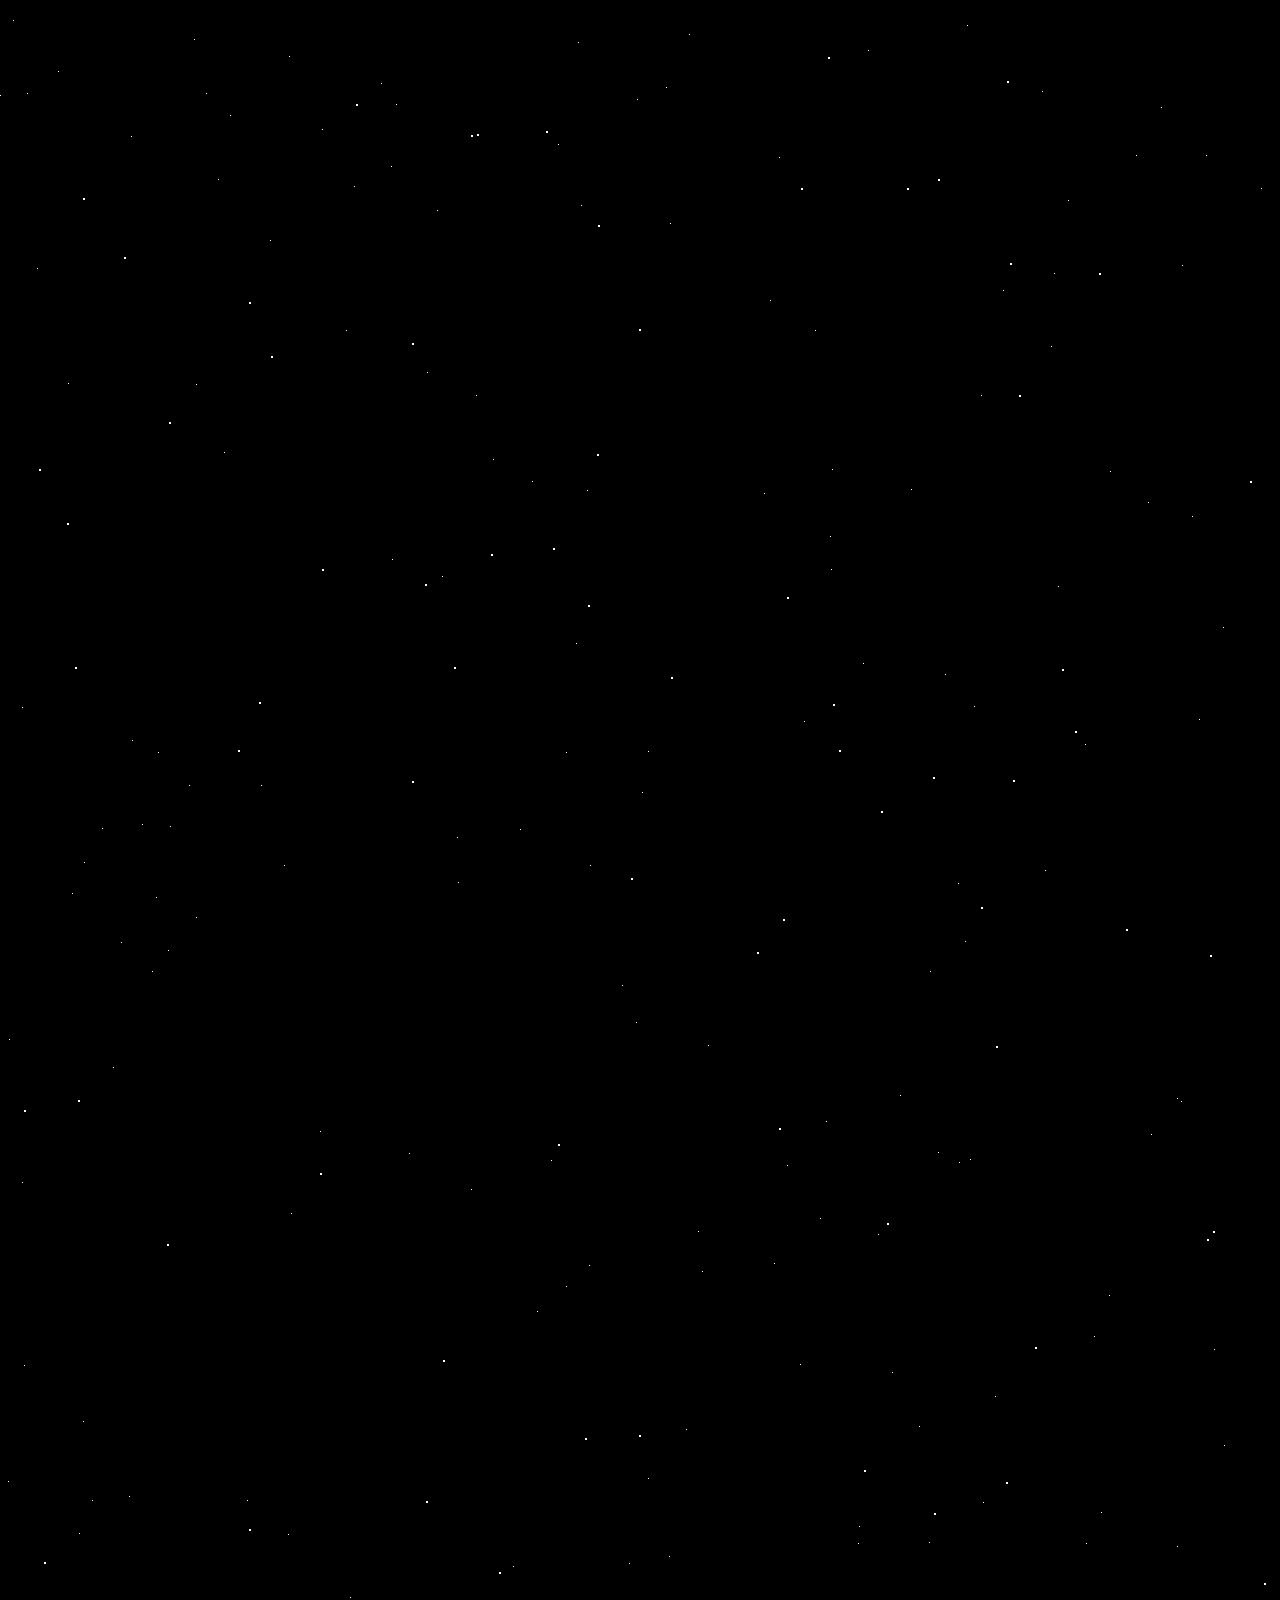
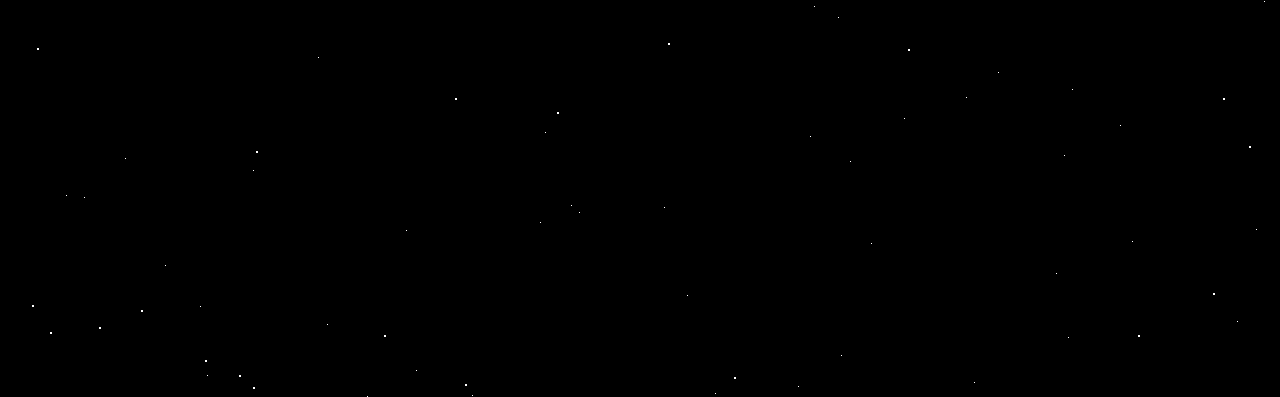
==== index.html @ 82526083 "Initial upload" ====
<!DOCTYPE html>

<html lang="en">

  <head>
    <meta charset="utf-8">
    <meta http-equiv="refresh" content="180">
    <title>Star Wars 1977 Intro</title>
    <link rel="stylesheet" href="./styles/index.css" type="text/css" />
    <link rel="stylesheet" href="./font/STARWARS/stylesheet.css" type="text/css" />
    <link href="https://fonts.googleapis.com/css?family=Russo+One" rel="stylesheet">
    <link href="https://fonts.googleapis.com/css?family=Karla" rel="stylesheet">
  </head>

  <body>
    <audio preload="auto" autoplay>
      <source src="./media/Star.Wars.Intro.mp3" type="audio/mp3" />
    </audio>
    <div id="intro">
      <p class="intro"> A long time ago in a galaxy far,<br />far away. . . .</p>
    </div>
    <div id="scene">
      <div id="crawl">
        <h4 id="episode"></h4>
        <h3 id="title"></h3>
        <p id="contentA"></p>
        <p id="contentB"></p>
        <p id="contentC"></p>
      </div>
    </div>

    <!-- SVG code -->
    <svg width="634px" height="273px" viewbox="0 0 634 273">
      <title>StarWarsLogo</title>
      <desc>Created with Sketch.</desc>
      <defs></defs>
      <g id="Page-1" stroke="none" stroke-width="1" fill="none" fill-rule="evenodd">
        <g id="Desktop" fill="#FFE81F" fill-rule="nonzero">
          <g id="logo" transform="translate(-1.000000, 0.000000)">
            <path d="M119.718,148.207 L128.388,173.668 C133.079,187.436 137.267,198.447 137.813,198.447 C137.822,198.447 137.83,198.443 137.837,198.437 C138.437,197.907 155.407,148.626 155.407,148.626 L188.297,148.626 L148.617,264.245 L125.757,264.245 C125.757,264.245 101.357,193.774 101.457,193.506 L75.987,263.357 L53.357,263.357 L14.177,148.206 L46.907,148.228 C46.907,148.228 64.836,199.049 65.075,199.049 C65.076,199.049 65.076,199.048 65.077,199.047 L82.967,148.206 L119.718,148.206 L119.718,148.207 Z M3.003,140.2 L6.604,150.784 L45.784,265.933 L47.629,271.357 L53.358,271.357 L75.988,271.357 L81.586,271.357 L83.504,266.097 L101.189,217.597 C102.713,222.031 104.36,226.81 106.007,231.585 C112.096,249.24 118.198,266.862 118.198,266.862 L120.062,272.245 L125.758,272.245 L148.618,272.245 L154.33,272.245 L156.184,266.842 L195.864,151.224 L199.501,140.626 L188.297,140.626 L155.407,140.626 L149.701,140.626 L147.843,146.022 C144.869,154.657 140.922,166.053 137.547,175.698 C137.038,174.235 136.508,172.697 135.96,171.087 L127.291,145.627 L125.445,140.206 L119.718,140.206 L82.968,140.206 L77.302,140.206 L75.421,145.551 L64.968,175.257 C61.515,165.551 57.512,154.24 54.452,145.566 L52.57,140.232 L46.913,140.228 L14.183,140.207 L3.003,140.2 Z"
              id="Shape1"></path>
            <path d="M626.258,147.758 L626.183,178.063 C626.183,178.063 593.54,177.954 576.944,177.954 C571.423,177.954 567.678,177.967 567.5,177.999 C564.64,178.52 562.819,184.601 563.63,187.27 C564.029,188.62 567.021,193.03 570.26,197.08 C573.489,201.131 578.8,207.761 582.04,211.809 C590.359,222.19 591.5,224.239 592.269,230.2 C593.519,239.881 588.94,250.36 580.44,257.27 C571.922,264.2 572.295,264.249 509.057,264.249 C508.141,264.249 507.222,264.249 506.28,264.249 C467.82,264.239 447.48,263.92 444.519,263.26 C439.259,262.07 430.879,255.23 408.729,233.98 C400.762,226.344 393.42,219.658 393.043,219.656 C393.033,219.656 393.028,219.662 393.028,219.672 L392.767,264.251 L356.868,264.092 L356.647,149.112 L401.918,149.112 L436.708,149.112 C460.838,149.983 477.168,174.022 473.918,189.352 C473.178,192.831 471.298,197.873 469.737,200.552 C466.527,206.052 458.357,213.112 451.726,216.143 C449.277,217.251 447.277,218.541 447.277,219.001 C447.277,220.711 455.338,228.65 458.357,229.911 C460.936,230.99 468.447,231.23 501.567,231.23 C505.449,231.23 508.975,231.232 512.175,231.232 C545.468,231.232 543.793,230.992 546.365,225.491 C548.166,221.661 546.796,219.371 534.126,205.101 C518.075,189.13 519.756,181.48 519.646,175.83 C519.417,169.06 524.748,147.761 552.458,147.761 L626.258,147.758 Z M411.188,200.878 C426.558,200.878 429.678,200.639 432.949,199.218 C443.989,194.418 444.579,180.239 433.989,173.947 C431.67,172.566 428.689,172.338 412.029,172.247 L392.75,172.146 C392.909,172.296 392.689,199.716 392.689,199.716 C392.689,199.716 397.518,200.878 411.188,200.878 Z M634.277,139.758 L626.256,139.758 L552.456,139.758 C536.424,139.758 526.941,146.086 521.81,151.395 C513.463,160.028 511.497,170.899 511.648,176.024 C511.656,176.451 511.651,176.889 511.646,177.346 C511.573,185.675 512.8,195.104 528.305,210.592 C531.37,214.044 536.498,219.831 538.436,222.707 C534.198,223.228 523.456,223.228 512.174,223.228 L507.382,223.228 L501.566,223.226 C481.662,223.226 464.878,223.169 461.438,222.49 C460.957,222.176 460.282,221.636 459.54,220.992 C466.417,216.757 473.37,210.193 476.644,204.58 C478.631,201.167 480.822,195.337 481.742,191.012 C483.782,181.387 480.417,169.776 472.741,159.944 C463.785,148.473 450.756,141.61 436.995,141.114 L436.85,141.108 L436.705,141.108 L401.915,141.108 L356.644,141.108 L348.628,141.108 L348.644,149.125 L348.865,264.104 L348.881,272.053 L356.83,272.088 L392.729,272.247 L400.717,272.282 L400.764,264.294 L400.919,237.588 C401.652,238.284 402.41,239.007 403.188,239.753 C427.415,262.993 435.547,269.432 442.75,271.061 C444.729,271.502 448.003,272.233 506.273,272.249 L509.052,272.249 C540.598,272.249 556.432,272.249 565.851,271.339 C576.64,270.296 580.11,267.849 585.312,263.614 L585.485,263.473 C596.17,254.786 601.808,241.643 600.2,229.173 C599.152,221.063 597.006,217.694 588.278,206.805 L585.684,203.565 C582.644,199.766 578.971,195.178 576.509,192.09 C574.523,189.606 572.963,187.401 572.022,185.957 C573.258,185.954 574.863,185.952 576.94,185.952 C593.335,185.952 625.827,186.06 626.153,186.062 L634.161,186.088 L634.181,178.08 L634.256,147.774 L634.277,139.758 Z M400.739,192.586 C400.752,190.565 400.764,188.299 400.777,186.029 C400.787,184.029 400.796,182.025 400.799,180.189 L411.986,180.247 C418.415,180.282 428.089,180.335 429.975,180.87 C432.382,182.331 433.725,184.59 433.579,186.93 C433.499,188.194 432.897,190.518 429.758,191.881 C428.008,192.641 425.218,192.878 411.188,192.878 C406.738,192.878 403.305,192.749 400.739,192.586 Z"
              id="Shape2"></path>
            <path d="M283.908,147.287 L324.198,263.207 L291.368,263.357 L285.918,245.947 L227.218,245.476 L222.038,262.907 L189.538,262.566 L229.318,147.337 L283.908,147.287 Z M257.507,164.283 C257.424,164.616 252.363,178.502 247.285,192.387 C242.165,206.387 237.028,220.387 236.957,220.496 C236.957,220.497 236.956,220.497 236.957,220.497 C236.957,220.497 236.957,220.497 236.957,220.496 C237.093,220.456 255.273,220.416 266.925,220.416 C272.378,220.416 276.4,220.425 276.475,220.445 C276.476,220.449 276.476,220.45 276.476,220.45 C276.476,220.45 276.476,220.449 276.476,220.447 C276.476,220.447 276.476,220.447 276.475,220.445 C276.271,219.916 257.566,164.959 257.507,164.283 C257.508,164.279 257.508,164.277 257.508,164.277 C257.507,164.277 257.507,164.279 257.507,164.283 Z M289.595,139.282 L283.902,139.287 L229.312,139.338 L223.616,139.343 L221.757,144.729 L181.977,259.958 L178.354,270.452 L189.456,270.567 L221.956,270.908 L227.989,270.971 L229.708,265.189 L233.174,253.527 L280.028,253.902 L283.736,265.75 L285.501,271.388 L291.408,271.362 L324.237,271.212 L335.432,271.16 L331.756,260.586 L291.466,144.666 L289.595,139.282 Z M248.472,212.424 C249.987,208.295 252.028,202.714 254.799,195.135 C255.668,192.759 256.463,190.584 257.192,188.59 C257.855,190.546 258.577,192.674 259.361,194.988 C260.007,196.894 262.846,205.258 265.281,212.416 C258.041,212.416 252.591,212.417 248.472,212.424 Z"
              id="Shape3"></path>
            <path d="M297.488,8.928 L297.488,37.528 L240.208,37.528 L240.208,124.998 L206.058,124.998 L206.058,37.458 L139.198,37.648 C131.138,37.648 130.058,44.068 130.058,46.528 C130.058,49.548 132.028,52.568 142.848,66.268 C149.868,75.168 156.318,84.048 157.168,85.988 C161.808,96.668 155.808,113.308 144.878,120.068 C137.088,124.881 138.419,124.999 80.57,124.999 C77.596,124.999 74.474,124.999 71.178,124.999 L8.908,124.999 L8.908,92.869 L106.808,92.869 L109.698,90.859 C111.648,89.499 112.778,87.629 113.208,85.069 C113.808,81.389 113.498,80.909 101.408,67.289 C87.118,51.189 85.608,48.249 86.348,37.969 C87.188,26.239 97.648,9.199 115.928,9.199 L297.488,8.928 Z M305.488,0.916 L297.475,0.928 L115.915,1.198 C105.457,1.198 95.744,5.716 88.573,13.92 C82.759,20.572 78.943,29.349 78.367,37.397 C77.394,50.908 80.504,55.79 95.423,72.599 C99.753,77.476 103.87,82.115 105.244,84.085 C105.222,84.164 105.202,84.215 105.19,84.244 C105.175,84.256 105.152,84.274 105.12,84.296 L104.298,84.868 L8.908,84.868 L0.908,84.868 L0.908,92.868 L0.908,124.998 L0.908,132.998 L8.908,132.998 L71.178,132.998 L76.115,132.998 L80.57,132.998 C109.092,132.998 123.17,132.971 131.464,132.363 C140.954,131.668 143.982,130.04 148.518,127.223 L149.084,126.872 C163.346,118.051 170.696,97.045 164.506,82.798 C162.596,78.44 150.503,63.052 149.13,61.312 C145.334,56.505 139.068,48.572 138.076,46.276 C138.1,46.083 138.147,45.883 138.197,45.744 C138.362,45.702 138.678,45.646 139.198,45.646 L198.058,45.479 L198.058,124.996 L198.058,132.996 L206.058,132.996 L240.208,132.996 L248.208,132.996 L248.208,124.996 L248.208,45.526 L297.488,45.526 L305.488,45.526 L305.488,37.526 L305.488,8.926 L305.488,0.916 Z"
              id="Shape4"></path>
            <path d="M390.548,9.857 L430.728,126.077 L397.958,125.897 L392.638,108.487 L334.199,108.227 L328.978,124.997 L295.609,124.997 L335.348,9.857 L390.548,9.857 Z M343.737,83.478 L383.538,83.428 C383.539,83.428 383.539,83.429 383.539,83.429 C383.675,83.429 364.197,26.228 364.067,26.188 C363.925,26.183 343.288,83.478 343.737,83.478 Z M396.247,1.857 L390.548,1.857 L335.348,1.857 L329.647,1.857 L327.787,7.247 L288.047,122.388 L284.385,132.998 L295.61,132.998 L328.98,132.998 L334.869,132.998 L336.619,127.375 L340.08,116.254 L386.712,116.461 L390.311,128.235 L392.032,133.864 L397.919,133.897 L430.689,134.077 L441.986,134.139 L438.295,123.463 L398.115,7.243 L396.247,1.857 Z M354.851,75.464 C357.319,68.437 360.755,58.807 363.865,50.152 C366.813,58.796 370.074,68.397 372.453,75.442 L354.851,75.464 Z"
              id="Shape5"></path>
            <path d="M503.396,9.857 C529.317,9.857 547.306,10.227 550.766,10.827 C558.766,12.217 565.996,16.487 571.416,23.047 C577.086,29.907 578.386,33.187 579.126,42.587 C580.187,55.857 573.876,67.307 561.426,74.737 C557.796,76.907 554.067,79.017 553.136,79.437 C551.706,80.087 551.897,80.707 554.456,83.707 C556.105,85.637 558.966,88.387 560.806,89.817 L564.166,92.427 L626.246,93.317 L626.855,124.997 L588.794,124.997 C559.355,124.997 549.934,124.727 547.174,123.797 C543.044,122.397 533.105,113.977 512.903,94.757 L498.483,81.037 L498.635,124.997 L461.592,124.997 L461.592,9.857 L503.396,9.857 Z M497.938,61.627 L517.609,61.627 C536.75,61.627 537.348,61.567 540.079,59.517 C544.96,55.857 546.688,52.087 546.17,46.297 C545.64,40.327 543.34,37.217 537.569,34.717 C534.319,33.297 531.188,33.067 515.848,33.067 L497.938,33.067 L497.938,61.627 Z M503.396,1.857 L461.596,1.857 L453.596,1.857 L453.596,9.857 L453.596,124.997 L453.596,132.997 L461.596,132.997 L498.639,132.997 L506.667,132.997 L506.639,124.969 L506.551,99.753 L507.391,100.552 C532.377,124.325 539.747,129.725 544.609,131.373 C548.342,132.632 554.591,132.997 588.797,132.997 L626.858,132.997 L635.012,132.997 L634.856,124.843 L634.247,93.163 L634.099,85.429 L626.365,85.318 L566.963,84.467 L565.718,83.5 C565.322,83.191 564.842,82.783 564.329,82.321 C564.775,82.057 565.183,81.814 565.536,81.604 C580.539,72.651 588.402,58.197 587.105,41.951 C586.242,30.992 584.285,26.055 577.585,17.951 C571.001,9.982 561.964,4.653 552.138,2.946 C546.678,1.999 519.257,1.857 503.396,1.857 Z M505.938,41.067 L515.848,41.067 C529.875,41.067 532.654,41.3 534.366,42.048 C537.616,43.456 537.946,44.139 538.201,47.005 C538.457,49.853 538.104,50.999 535.279,53.117 C535.186,53.186 535.115,53.24 535.056,53.283 C533.191,53.628 526.27,53.628 517.609,53.628 L505.939,53.628 L505.938,41.067 Z"
              id="Shape6"></path>
          </g>
        </g>
      </g>
    </svg>

    <!-- JavaScript Code -->
    <script type="text/javascript">
      // Set the amount of stars to generate
      const stars = 150;
      // Calculate star position by the window size
      function genStars() {
        var setX = 2000;
        var newX = Math.floor(Math.random() * setX);
        var setY = 2000;
        var newY = Math.floor(Math.random() * setY);
        return [newX, newY];
      }
      // Place the element inside the HTML
      for (i = 0; i < stars; i++) {
        var placeStars = genStars();
        var placeStars2 = genStars();
        var placeStars3 = genStars();

        var theseStars = document.createElement("nav");
        theseStars.style.top = placeStars[0] + "px";
        theseStars.style.left = placeStars[1] + "px";
        theseStars.className = "star";
        document.body.append(theseStars);

        var theseStars2 = document.createElement("nav");
        theseStars2.style.top = placeStars2[0] + "px";
        theseStars2.style.left = placeStars2[1] + "px";
        theseStars2.className = "star2";
        document.body.append(theseStars2);

        var theseStars3 = document.createElement("nav");
        theseStars3.style.top = placeStars3[0] + "px";
        theseStars3.style.left = placeStars3[1] + "px";
        theseStars3.className = "star3";
        document.body.append(theseStars3);
      }


      // Create the Star Wars crawl collection
      var collection = {
        "0": {
          "episode": "EPISODE I",
          "title": "THE PHANTOM MENACE",
          "a": "Turmoil has engulfed the Galactic Republic. The taxation of  trade routes to outlying star systems is in dispute.",
          "b": "Hoping to resolve the matter with a blockade of deadly battleships, the greedy Trade Federation has stopped all shipping to the small planet of Naboo.",
          "c": "alarming chain of events, the Supreme Chancellor has secretly dispatched two Jedi Knights, the guardians of peace and justice in the galaxy, to settle the conflict...."
        },
        "1": {
          "episode": "EPISODE II",
          "title": "ATTACK OF THE CLONES",
          "a": "There is unrest in the Galactic Senate. Several thousand solar systems have declared their intentions to leave the Republic.",
          "b": "This separatist movement, under the leadership of the mysterious Count Dooku, has made it difficult for the limited number of Jedi Knights to maintain peace and order in the galaxy.",
          "c": "Senator Amidala, the former Queen of Naboo, is returning to the Galactic Senate to vote on the critical issue of creating an ARMY OF THE REPUBLIC to assist the overwhelmed Jedi...."
        },
        "2": {
          "episode": "EPISODE III",
          "title": "REVENGE OF THE SITH",
          "a": "War! The Republic is crumbling under attacks by the ruthless Sith Lord, Count Dooku. There are heroes on both sides. Evil is everywhere.",
          "b": "In a stunning move, fiendish droid leader, General Grievous, has swept into the Republic capital and kidnapped Chancellor Palpatine, leader of the Galactic Senate.",
          "c": "As the Separatist Droid Army attempts to flee the besieged capital with their valuable hostage, two Jedi Knights lead a desperate mission to rescue the captive Chancellor...."
        },
        "3": {
          "episode": "EPISODE IV",
          "title": "A NEW HOPE",
          "a": "It is a period of civil war. Rebel spaceships, striking from a hidden base, have won their first victory against the evil Galactic Empire.",
          "b": "During the battle, Rebel spies managed to steal secret plans to the Empire's ultimate weapon, the DEATH STAR, an armored space station with enough power to destroy an entire planet.",
          "c": "Pursued by the Empire's sinister agents, Princess Leia races home aboard her starship, custodian of the stolen plans that can save her people and restore freedom to the galaxy...."
        },
        "4": {
          "episode": "EPISODE V",
          "title": "EMPIRE STRIKES BACK",
          "a": "It is a dark time for the Rebellion. Although the Death Star has been destroyed, Imperial troops have driven the Rebel forces from their hidden base and pursued them across the galaxy.",
          "b": "Evading the dreaded Imperial Starfleet, a group of freedom fighters led by Luke Skywalker has established a new secret base on the remote ice world of Hoth.",
          "c": "The evil lord Darth Vader, obsessed with finding young Skywalker, has dispatched thousands of remote probes into the far reaches of space...."
        },
        "5": {
          "episode": "EPISODE VI",
          "title": "RETURN OF THE JEDI",
          "a": "Luke Skywalker has returned to his home planet of Tatooine in an attempt to rescue his friend Han Solo from the clutches of the vile gangster Jabba the Hutt.",
          "b": "Little does Luke know that the GALACTIC EMPIRE has secretly begun construction on a new armored space station even more powerful than the first dreaded Death Star.",
          "c": "When completed, this ultimate weapon will spell certain doom for the small band of rebels struggling to restore freedom to the galaxy..."
        },
        "6": {
          "episode": "EPISODE VII",
          "title": "THE FORCE AWAKENS",
          "a": "Luke Skywalker has vanished. In his absence, the sinister FIRST ORDER has risen from the ashes of the Empire and will not rest until Skywalker, the last Jedi, has been destroyed.",
          "b": "With the support of the REPUBLIC, General Leia Organa leads a brave RESISTANCE. She is desperate to find her brother Luke and gain his help in restoring peace and justice to the galaxy.",
          "c": "Leia has sent her most daring pilot on a secret mission to Jakku, where an old ally has discovered a clue to Luke's whereabouts...."
        },
        "7": {
          "episode": "EPISODE VIII",
          "title": "THE LAST JEDI",
          "a": "The FIRST ORDER reigns. Having decimated the peaceful Republic, Supreme Leader Snoke now deploys the merciless legions to seize military control of the galaxy.",
          "b": "Only General Leia Organa's band of RESISTANCE fighters stand against the rising tyranny, certain that Jedi Master Luke Skywalker will return and restore a spark of hope to the fight.",
          "c": "But the Resistance has been exposed. As the First Order speeds toward the rebel base, the brave heroes mount a desperate escape...."
        }
      };
      // Randomly select which episode to insert
      var x1 = Math.floor(Math.random() * 8);
      var episodeContent = collection[x1]["episode"];
      var titleContent = collection[x1]["title"];
      var paragraphA = collection[x1]["a"];
      var paragraphB = collection[x1]["b"];
      var paragraphC = collection[x1]["c"];
      document.getElementById("scene").addEventListener("load", changeStoryBoard());
      // Where to insert crawl text inside the html
      function changeStoryBoard() {
        episode.innerHTML = episodeContent;
        title.innerHTML = titleContent;
        contentA.innerHTML = paragraphA;
        contentB.innerHTML = paragraphB;
        contentC.innerHTML = paragraphC;
      }
    </script>
  </body>

</html>
---- styles/index.css ----
body {
  overflow: hidden;
  font-family: "STARWARS", "Russo One", sans-serif;
  padding: 5%;
  color: rgb(252, 223, 43);
  background: #000000;
}

p {
  font-family: "STARWARS", "Russo One", sans-serif;
  color: rgb(252, 223, 43);
}

svg {
  position: absolute;
  top: 1em;
  right: 1em;
  bottom: 1em;
  left: 1em;
  width: auto;
  margin: auto;
  opacity: 0;
  animation: logo 12s linear 9.5s;
}

.star {
  position: absolute;
  width: 0.5px;
  height: 0.5px;
  background-color: white;
  animation: animStar 50s linear infinite;
}

.star2 {
  position: absolute;
  width: 1px;
  height: 1px;
  background-color: white;
  animation: animStar 100s linear infinite;
}

.star3 {
  position: absolute;
  width: 1.5px;
  height: 1.5px;
  background-color: white;
  animation: animStar 150s linear infinite;
}

#intro {
  position: absolute;
  align-content: center;
  align-items: center;
  align-self: center;
  left: 20%;
  top: 30%;
  opacity: 0;
  animation: leadIn 7s linear 1s;
}

.intro {
  font-family: "Karla", sans-serif;
  font-weight: bolder;
  font-size: 48px;
  color: rgb(75, 213, 238);
}

#scene {
  position: absolute;
  text-align: justify;
  height: 50em;
  width: 18em;
  bottom: 0;
  left: 50%;
  margin-left: -9em;
  overflow: hidden;
  font-size: 400%;
  transform: perspective(300px) rotateX(25deg);
  transform-origin: 50% 100%;
}

#crawl {
  font-family: "STARWARS", "Russo One", sans-serif;
  line-height: 150%;
  position: absolute;
  top: 100%;
  color: rgb(252, 223, 43);
  animation: scroll 185s linear 15.75s;
}

#episode {
  font-family: "STARWARS", "Russo One", sans-serif;
  text-align: center;
  font-weight: bolder;
  color: rgb(252, 223, 43);
}

#title {
  font-family: "STARWARS", "Russo One", sans-serif;
  text-align: center;
  font-weight: bolder;
  color: rgb(252, 223, 43);
}

@keyframes leadIn {
  0% {
    opacity: 0;
  }
  10% {
    opacity: 1;
  }
  60% {
    opacity: 1;
  }
  100% {
    opacity: 0;
  }
}

@keyframes logo {
  0% {
    opacity: 1;
    transform: scale(2);
  }
  25% {
    opacity: 1;
    transform: scale(1.5);
  }
  50% {
    opacity: 1;
    transform: scale(1);
  }
  75% {
    opacity: 1;
    transform: scale(0.5);
  }
  100% {
    opacity: 0;
    transform: scale(0.01);
  }
}

@keyframes scroll {
  0% {
    top: 100%;
  }
  100% {
    top: -170%;
  }
}

@keyframes animStar {
  from {
    transform: translateY(-350px);
  }
  to {
    transform: translateY(0px);
  }
}
---- font/STARWARS/stylesheet.css ----
﻿/* @font-face kit by Fonts2u (http://www.fonts2u.com) */ @font-face {font-family:"STARWARS";src:url("STARWARS.eot?") format("eot"),url("STARWARS.woff") format("woff"),url("STARWARS.ttf") format("truetype"),url("STARWARS.svg#STARWARS") format("svg");font-weight:normal;font-style:normal;}
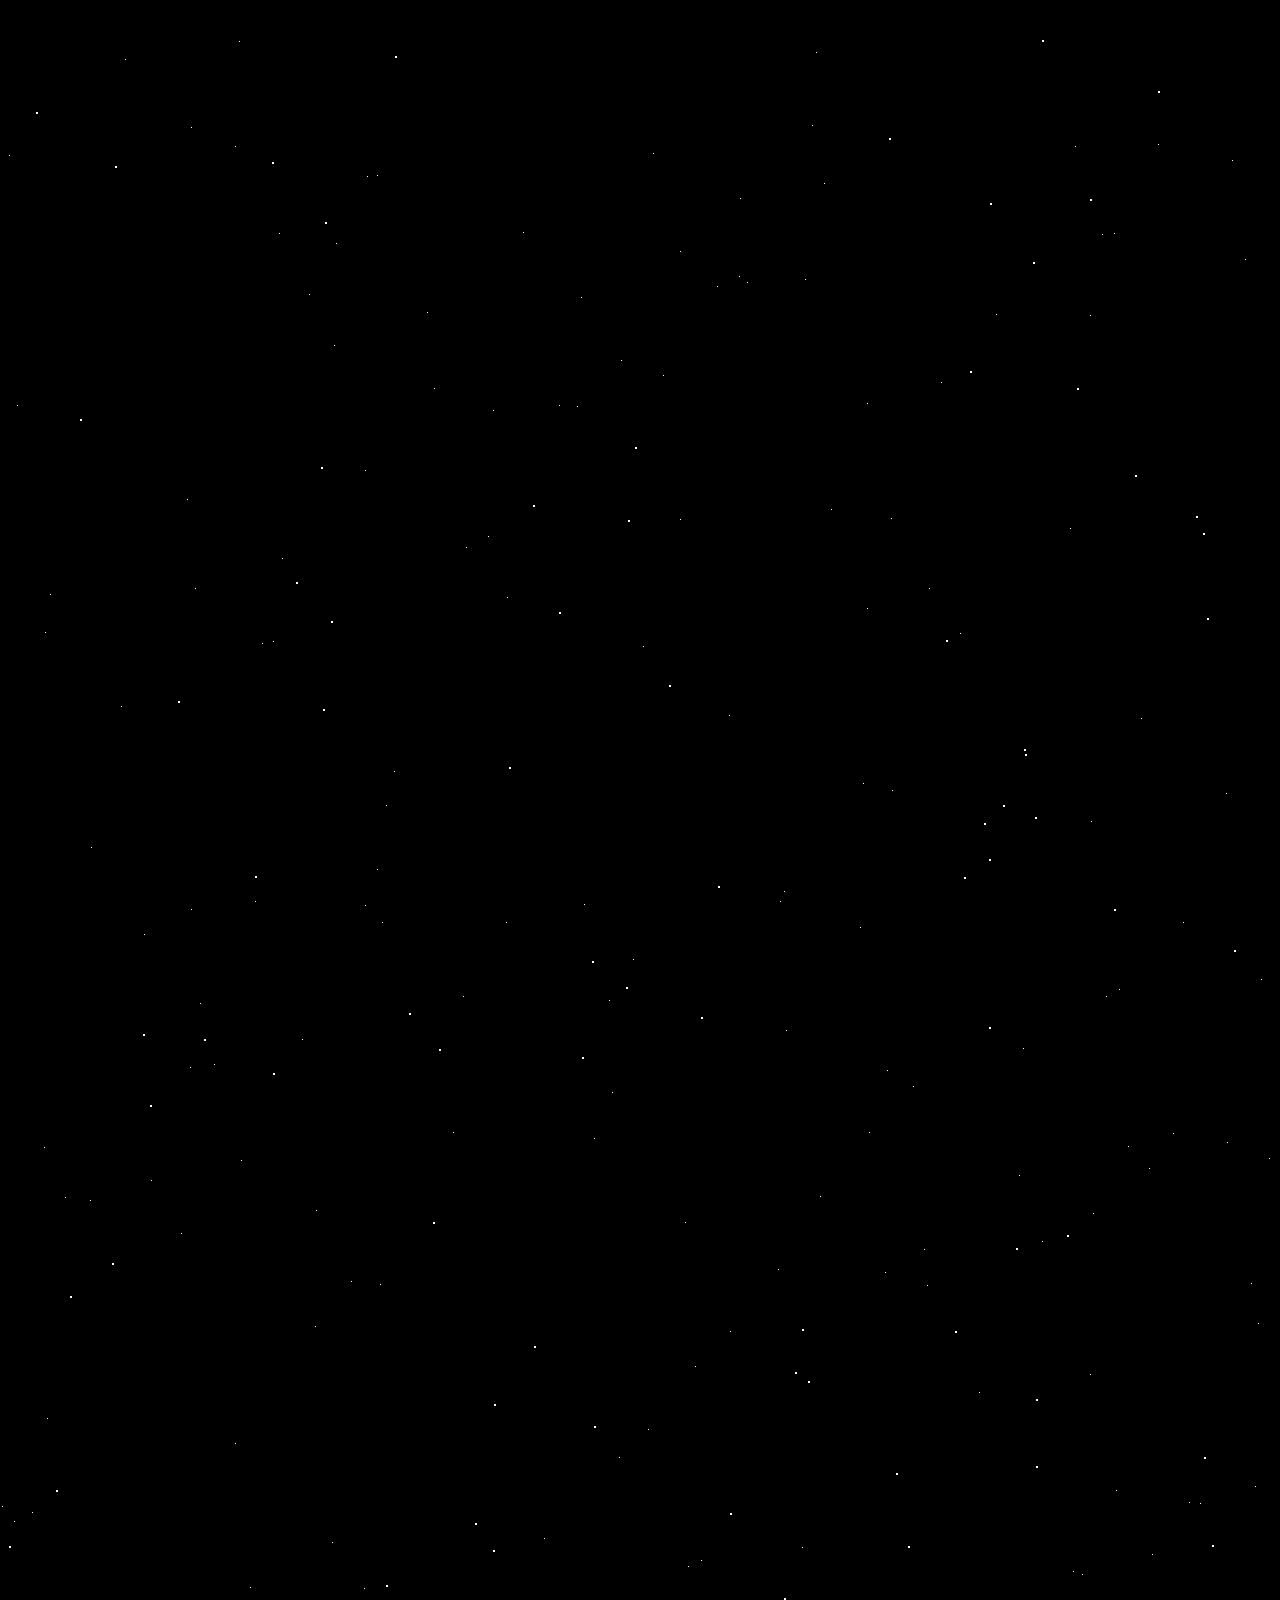
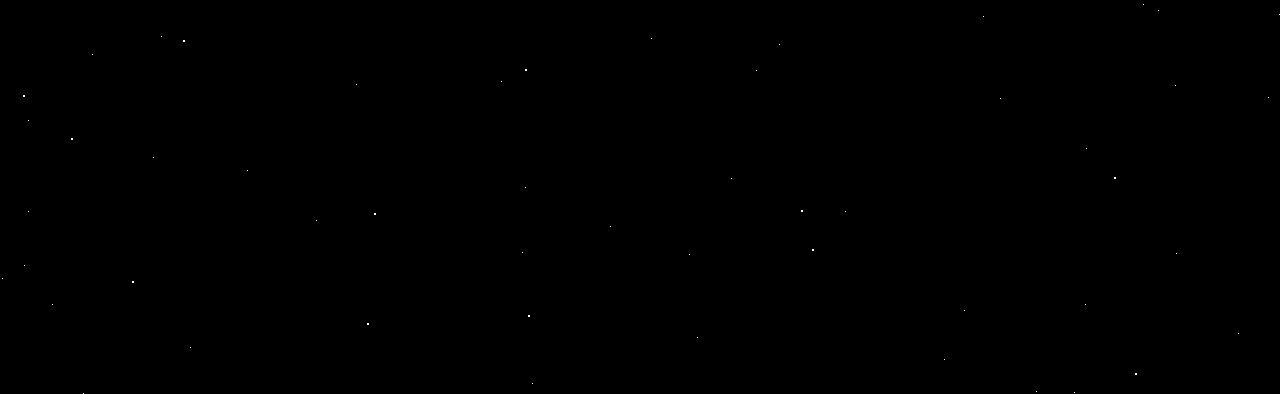
==== commit 452ef1be: "Auto refresh screen timer changed" ====
--- a/index.html
+++ b/index.html
@@ -4,7 +4,7 @@
 
   <head>
     <meta charset="utf-8">
-    <meta http-equiv="refresh" content="180">
+    <meta http-equiv="refresh" content="90">
     <title>Star Wars 1977 Intro</title>
     <link rel="stylesheet" href="./styles/index.css" type="text/css" />
     <link rel="stylesheet" href="./font/STARWARS/stylesheet.css" type="text/css" />
@@ -170,4 +170,4 @@
     </script>
   </body>
 
-</html>+</html>
--- a/styles/index.css
+++ b/styles/index.css
@@ -28,7 +28,7 @@
   width: 0.5px;
   height: 0.5px;
   background-color: white;
-  animation: animStar 50s linear infinite;
+  animation: animStar 150s linear infinite;
 }
 
 .star2 {
@@ -44,7 +44,7 @@
   width: 1.5px;
   height: 1.5px;
   background-color: white;
-  animation: animStar 150s linear infinite;
+  animation: animStar 50s linear infinite;
 }
 
 #intro {
@@ -156,4 +156,4 @@
   to {
     transform: translateY(0px);
   }
-}+}
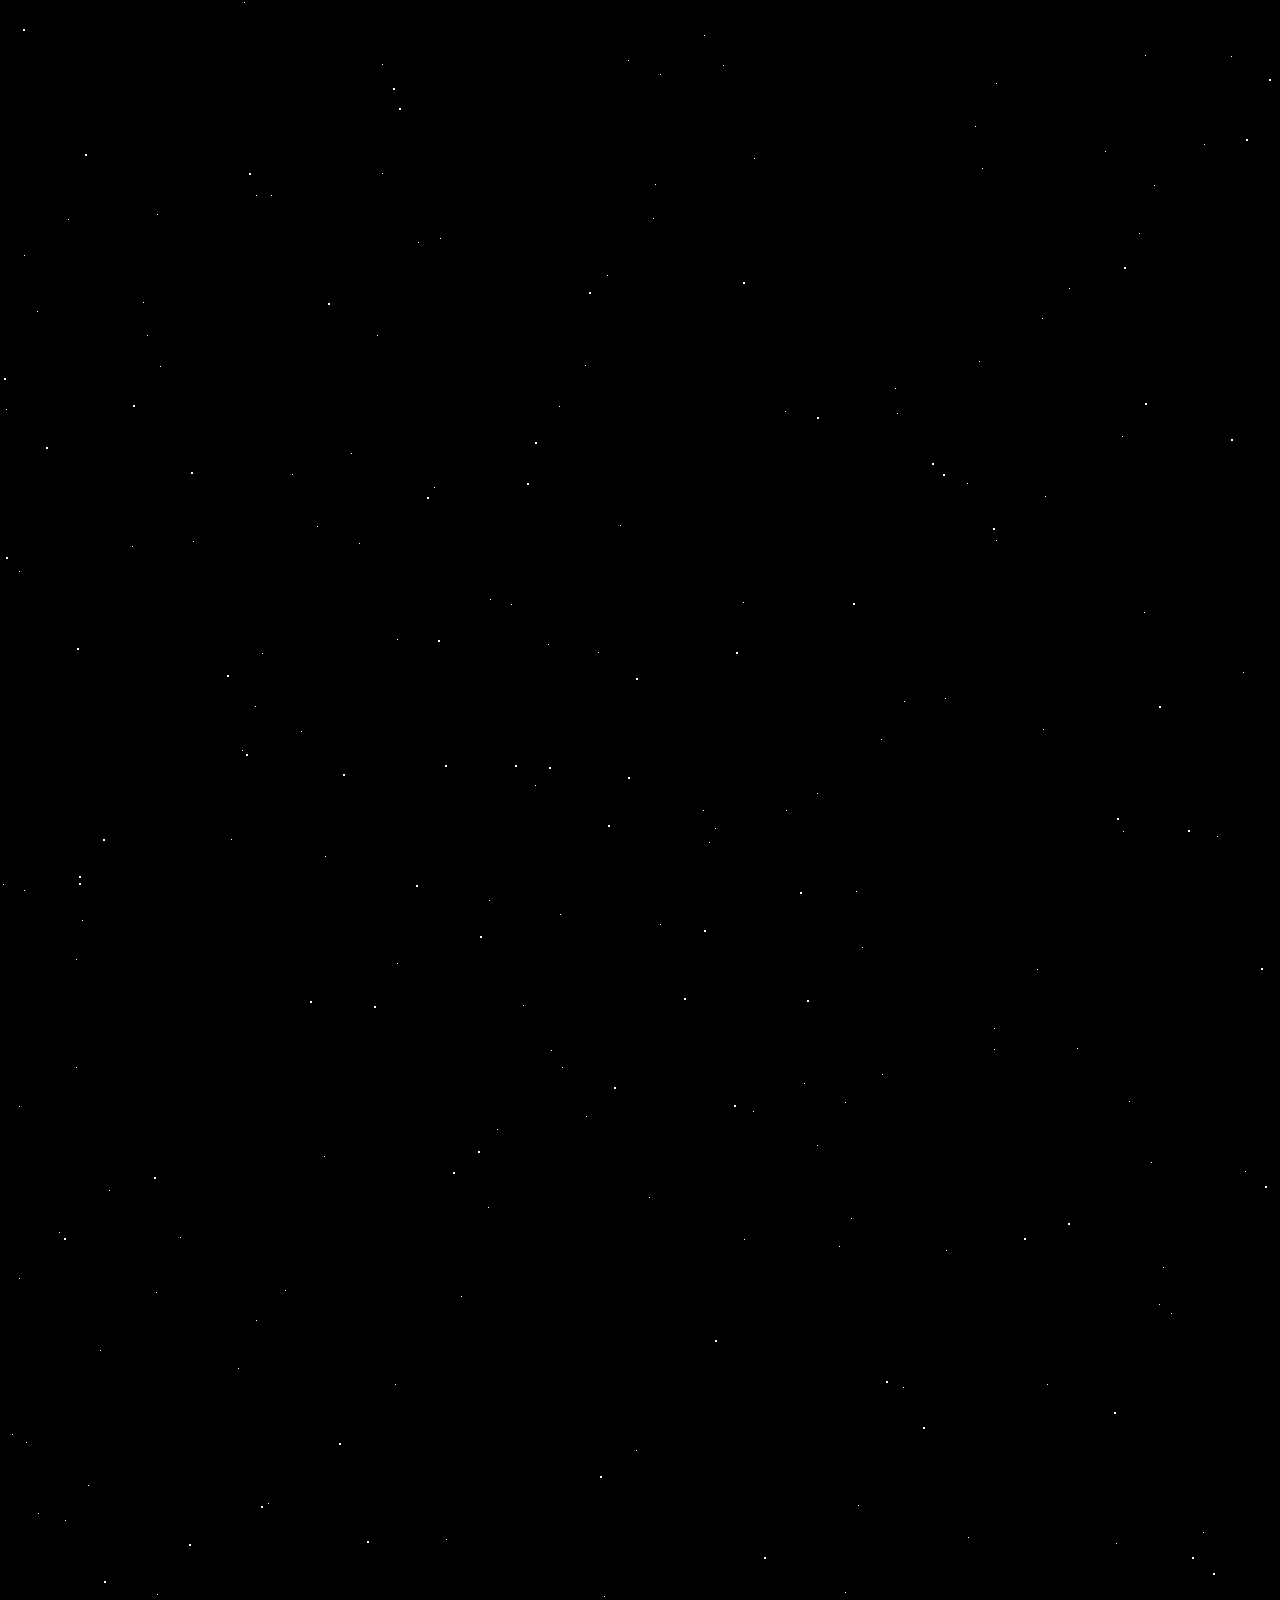
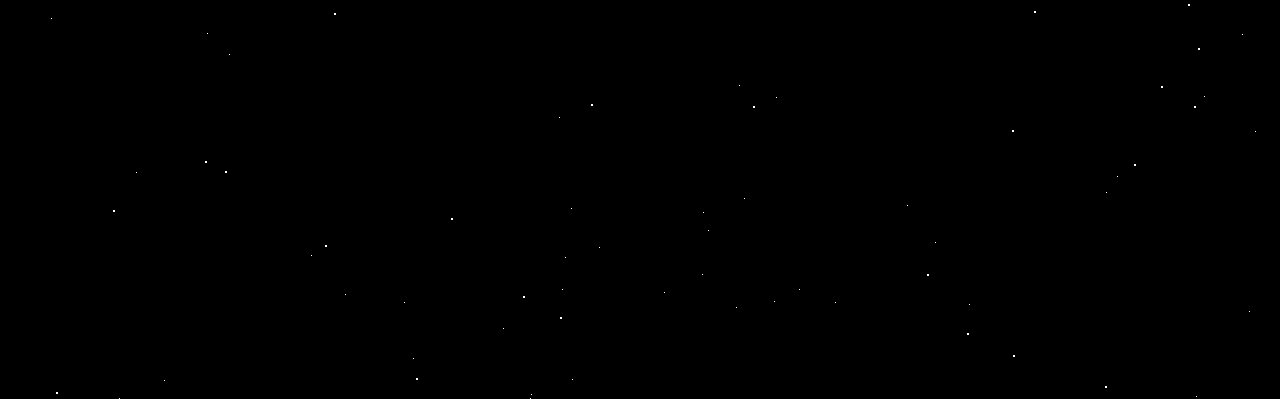
==== commit a5ec238b: "Updated index file w/ commments." ====
--- a/index.html
+++ b/index.html
@@ -1,24 +1,41 @@
 <!DOCTYPE html>
-
+<!--/
+	Project: 		Create a HTML motion page using css and javascript
+						to replicate the famous introductory crawler from the
+						Star Wars Franchise.
+	Created by: 	Raymond Anderson.
+	Date Started: 		December 2018.
+	/-->
 <html lang="en">
-
   <head>
-    <meta charset="utf-8">
+	<meta charset="utf-8">
+	<!--/ Force page to auto-refreshevery 90 seconds. /-->
     <meta http-equiv="refresh" content="90">
-    <title>Star Wars 1977 Intro</title>
+    <title>CSS Controlled Crawler</title>
     <link rel="stylesheet" href="./styles/index.css" type="text/css" />
+    <!--/ Free Star Wars font style provided courtesy of https://fonts2u.com/starwars.font /-->
     <link rel="stylesheet" href="./font/STARWARS/stylesheet.css" type="text/css" />
     <link href="https://fonts.googleapis.com/css?family=Russo+One" rel="stylesheet">
     <link href="https://fonts.googleapis.com/css?family=Karla" rel="stylesheet">
   </head>
+  <!--/ Set the stage. /-->
+  <body>
+	  <!--/ Assign the audio rules. /-->
+    <audio preload="auto" autoplay>
+		<!--/
 
-  <body>
-    <audio preload="auto" autoplay>
+			Audio provided for free courtesy of https://archive.org/details/StarWarsThemeSongByJohnWilliams
+
+		      ** Some browsers require authorization in settings for autoplay to work correctly **
+
+		/-->
       <source src="./media/Star.Wars.Intro.mp3" type="audio/mp3" />
-    </audio>
+	</audio>
     <div id="intro">
+	  <!--/ Insert the only text displayed directly from the HTML code. /-->
       <p class="intro"> A long time ago in a galaxy far,<br />far away. . . .</p>
-    </div>
+	</div>
+	<!--/ Create the placeholders called by javasccript. /-->
     <div id="scene">
       <div id="crawl">
         <h4 id="episode"></h4>
@@ -28,8 +45,7 @@
         <p id="contentC"></p>
       </div>
     </div>
-
-    <!-- SVG code -->
+    <!--/ SVG code generated from a png file, by an application "Sketch" for OSx. /-->
     <svg width="634px" height="273px" viewbox="0 0 634 273">
       <title>StarWarsLogo</title>
       <desc>Created with Sketch.</desc>
@@ -53,12 +69,11 @@
         </g>
       </g>
     </svg>
-
     <!-- JavaScript Code -->
     <script type="text/javascript">
-      // Set the amount of stars to generate
+      // Set the star total constant number.
       const stars = 150;
-      // Calculate star position by the window size
+      // Create a function to generate our star constant.
       function genStars() {
         var setX = 2000;
         var newX = Math.floor(Math.random() * setX);
@@ -66,33 +81,32 @@
         var newY = Math.floor(Math.random() * setY);
         return [newX, newY];
       }
-      // Place the element inside the HTML
+      // Create a loop that individually places each star.
       for (i = 0; i < stars; i++) {
+        // Assign the variables calling the star placement function as needed.
         var placeStars = genStars();
         var placeStars2 = genStars();
         var placeStars3 = genStars();
-
+        //  Create the instructions for the first type of star to show.
         var theseStars = document.createElement("nav");
         theseStars.style.top = placeStars[0] + "px";
         theseStars.style.left = placeStars[1] + "px";
         theseStars.className = "star";
         document.body.append(theseStars);
-
+        // Create the instructions for the second type of star to show.
         var theseStars2 = document.createElement("nav");
         theseStars2.style.top = placeStars2[0] + "px";
         theseStars2.style.left = placeStars2[1] + "px";
         theseStars2.className = "star2";
         document.body.append(theseStars2);
-
+        // Create the instructions for the third type of star to show.
         var theseStars3 = document.createElement("nav");
         theseStars3.style.top = placeStars3[0] + "px";
         theseStars3.style.left = placeStars3[1] + "px";
         theseStars3.className = "star3";
         document.body.append(theseStars3);
       }
-
-
-      // Create the Star Wars crawl collection
+      // A collection of the various episode introductions.
       var collection = {
         "0": {
           "episode": "EPISODE I",
@@ -151,15 +165,16 @@
           "c": "But the Resistance has been exposed. As the First Order speeds toward the rebel base, the brave heroes mount a desperate escape...."
         }
       };
-      // Randomly select which episode to insert
+      // Set the varibles and assign the episode.
       var x1 = Math.floor(Math.random() * 8);
       var episodeContent = collection[x1]["episode"];
       var titleContent = collection[x1]["title"];
       var paragraphA = collection[x1]["a"];
       var paragraphB = collection[x1]["b"];
       var paragraphC = collection[x1]["c"];
+      // Create an action to controll "when" and "where" the content will be delivered.
       document.getElementById("scene").addEventListener("load", changeStoryBoard());
-      // Where to insert crawl text inside the html
+      // Create the function to controll "which" episode content will be delivered.
       function changeStoryBoard() {
         episode.innerHTML = episodeContent;
         title.innerHTML = titleContent;
@@ -169,5 +184,5 @@
       }
     </script>
   </body>
-
+ <!--/ Thank you George Lucas. /-->
 </html>
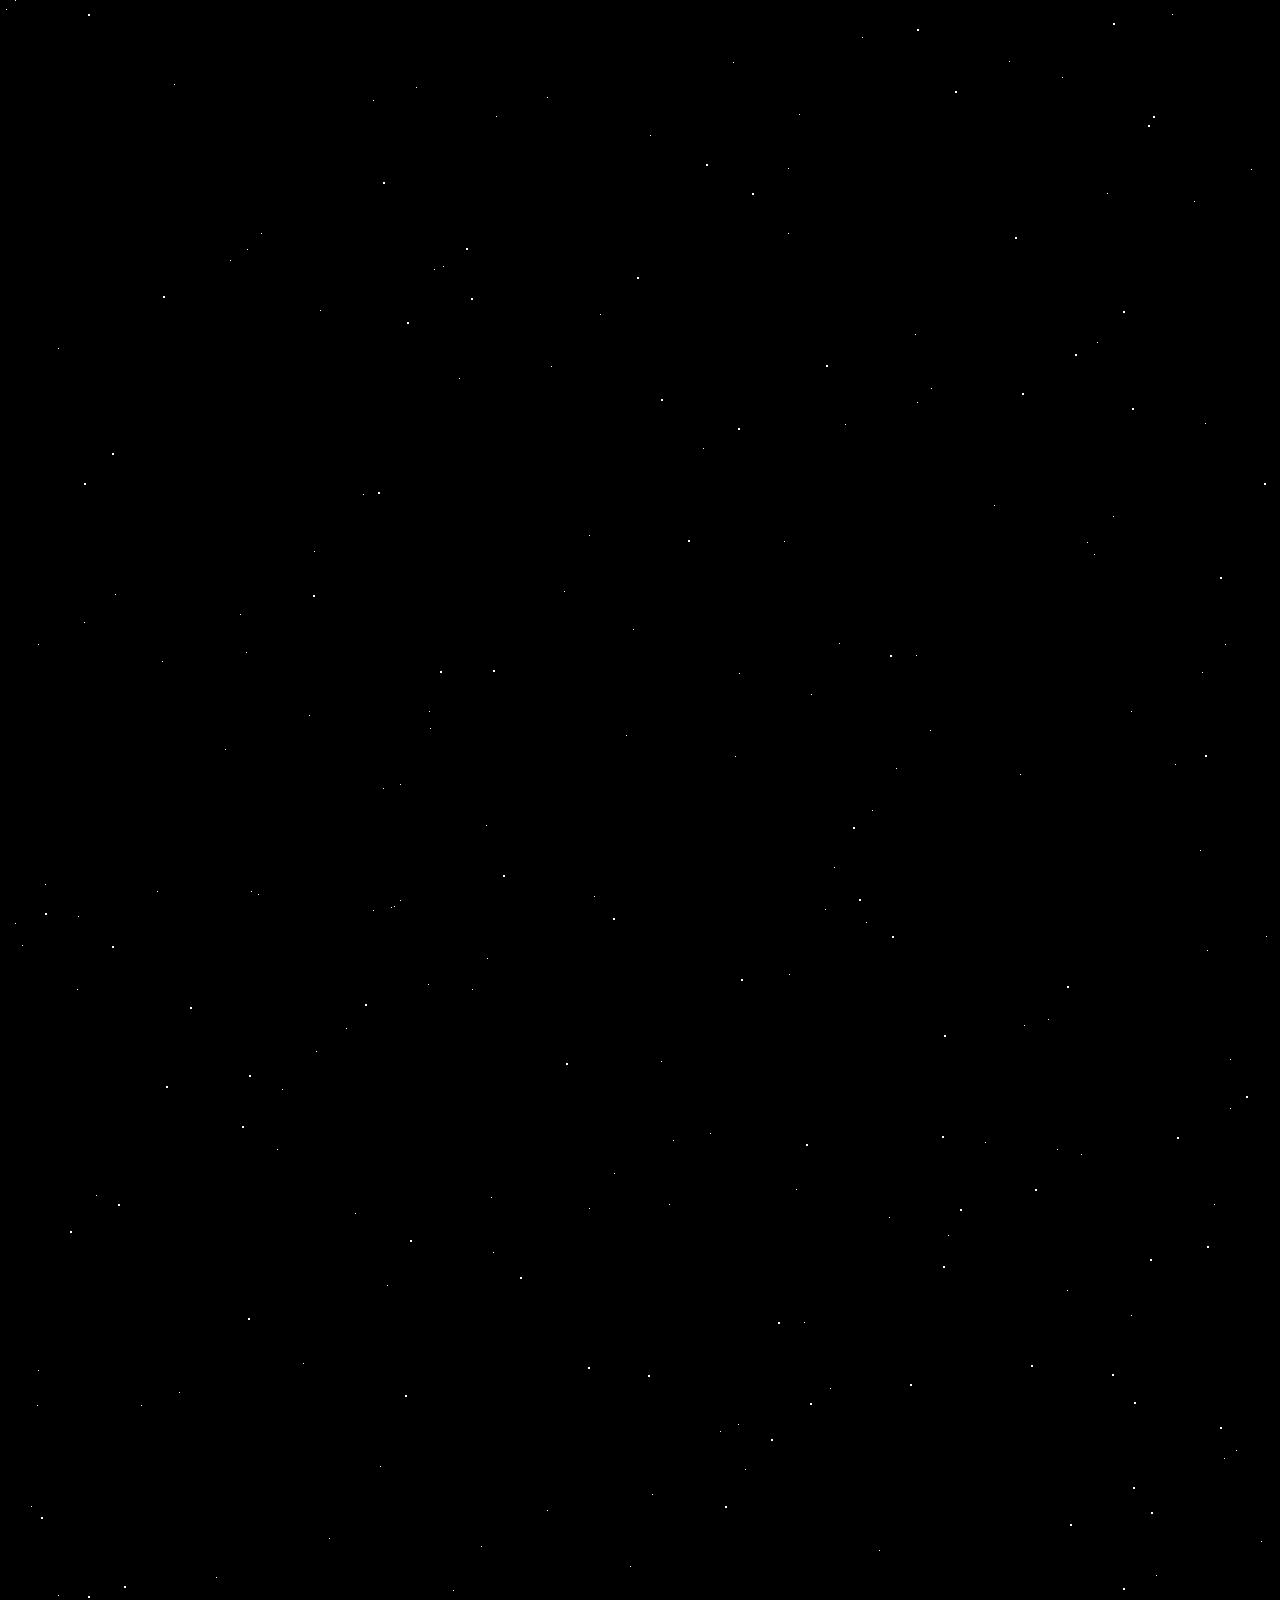
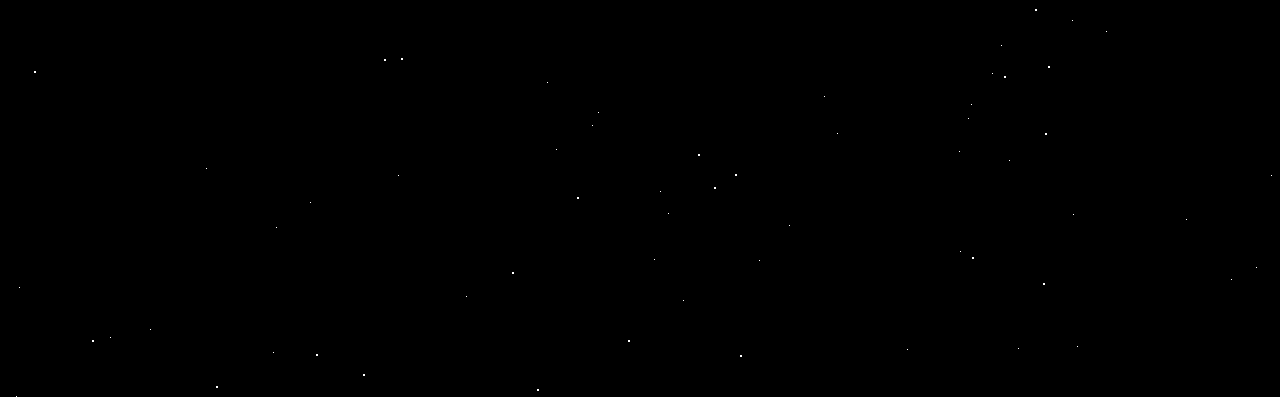
==== commit f9dd54c9: "Code spacing cleaned" ====
--- a/index.html
+++ b/index.html
@@ -1,41 +1,40 @@
 <!DOCTYPE html>
 <!--/
-	Project: 		Create a HTML motion page using css and javascript
-						to replicate the famous introductory crawler from the
-						Star Wars Franchise.
-	Created by: 	Raymond Anderson.
-	Date Started: 		December 2018.
-	/-->
+	Project: 				Create a HTML motion page using css and javascript 
+									to replicate the famous introductory crawler from the Star Wars Franchise.
+	Created by: 		Raymond Anderson.
+	Date Started: 	December 2018.
+/-->
 <html lang="en">
-  <head>
-	<meta charset="utf-8">
-	<!--/ Force page to auto-refreshevery 90 seconds. /-->
-    <meta http-equiv="refresh" content="90">
-    <title>CSS Controlled Crawler</title>
-    <link rel="stylesheet" href="./styles/index.css" type="text/css" />
-    <!--/ Free Star Wars font style provided courtesy of https://fonts2u.com/starwars.font /-->
-    <link rel="stylesheet" href="./font/STARWARS/stylesheet.css" type="text/css" />
-    <link href="https://fonts.googleapis.com/css?family=Russo+One" rel="stylesheet">
-    <link href="https://fonts.googleapis.com/css?family=Karla" rel="stylesheet">
+	<head>
+		<meta charset="utf-8">
+		<!--/ Force page to auto-refreshevery 90 seconds. /-->
+		<meta http-equiv="refresh" content="90">
+		<title>CSS Controlled Crawler</title>
+		<link rel="stylesheet" href="./styles/index.css" type="text/css" />
+	  <!--/ Free Star Wars font style provided courtesy of https://fonts2u.com/starwars.font /-->
+	  <link rel="stylesheet" href="./font/STARWARS/stylesheet.css" type="text/css" />
+	  <link href="https://fonts.googleapis.com/css?family=Russo+One" rel="stylesheet">
+	  <link href="https://fonts.googleapis.com/css?family=Karla" rel="stylesheet">
   </head>
   <!--/ Set the stage. /-->
   <body>
 	  <!--/ Assign the audio rules. /-->
-    <audio preload="auto" autoplay>
-		<!--/
+	  <audio preload="auto" autoplay>
+		  <!--/
 
 			Audio provided for free courtesy of https://archive.org/details/StarWarsThemeSongByJohnWilliams
 
-		      ** Some browsers require authorization in settings for autoplay to work correctly **
+			** Some browsers require authorization in settings for autoplay to work correctly **
 
 		/-->
-      <source src="./media/Star.Wars.Intro.mp3" type="audio/mp3" />
-	</audio>
-    <div id="intro">
-	  <!--/ Insert the only text displayed directly from the HTML code. /-->
-      <p class="intro"> A long time ago in a galaxy far,<br />far away. . . .</p>
-	</div>
-	<!--/ Create the placeholders called by javasccript. /-->
+			<source src="./media/Star.Wars.Intro.mp3" type="audio/mp3" />
+		</audio>
+		<div id="intro">
+			<!--/ Insert the only text displayed directly from the HTML code. /-->
+			<p class="intro"> A long time ago in a galaxy far,<br />far away. . . .</p>
+		</div>
+		<!--/ Create the placeholders called by javasccript. /-->
     <div id="scene">
       <div id="crawl">
         <h4 id="episode"></h4>
